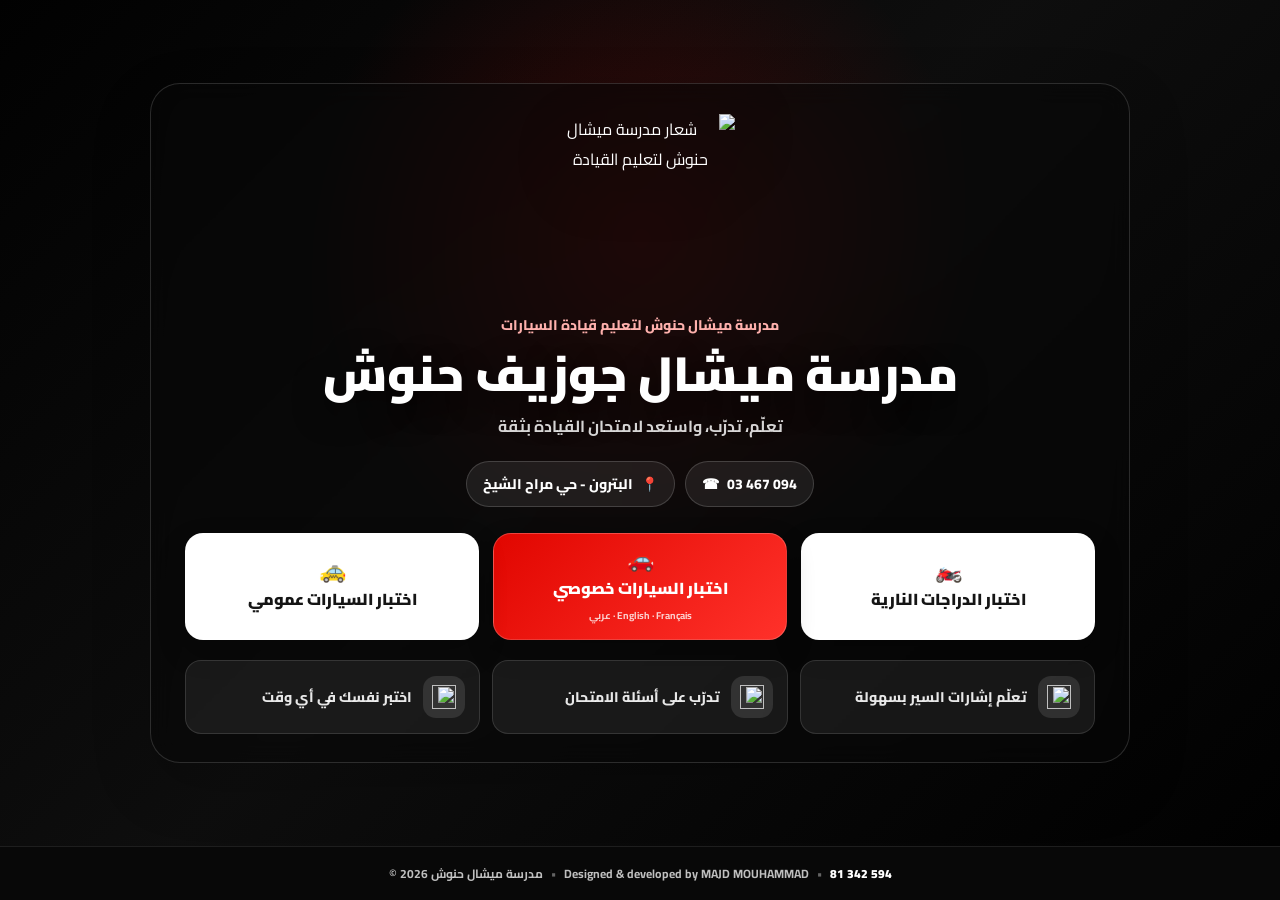
==== index.html @ b0ae80e6 "Add files via upload" ====
<!doctype html>
<html lang="ar" dir="rtl">
<head>
  <meta charset="utf-8" />
  <meta name="viewport" content="width=device-width, initial-scale=1" />
  <meta name="format-detection" content="telephone=no" />
  <meta name="theme-color" content="#090909" />
  <meta name="description" content="مدرسة ميشال جوزيف حنوش لتعليم قيادة السيارات والتحضير لامتحان السوق." />
  <title>مدرسة ميشال جوزيف حنوش</title>
  <link rel="preconnect" href="https://fonts.googleapis.com" />
  <link rel="preconnect" href="https://fonts.gstatic.com" crossorigin />
  <link href="https://fonts.googleapis.com/css2?family=Cairo:wght@400;600;700;800;900&display=swap" rel="stylesheet" />
  <link rel="icon" type="image/png" href="assets/michologo.png" />
  <link rel="stylesheet" href="style.css" />
</head>
<body class="landing-body">
  <main class="landing-hero">
    <section class="glass" aria-label="مدرسة ميشال جوزيف حنوش">
      <img class="school-logo" src="assets/michologo.png" alt="شعار مدرسة ميشال حنوش لتعليم القيادة" />

      <p class="brand-kicker">مدرسة ميشال حنوش لتعليم قيادة السيارات</p>
      <h1 class="landing-title">مدرسة ميشال جوزيف حنوش</h1>
      <p class="landing-subtitle">تعلّم، تدرّب، واستعد لامتحان القيادة بثقة</p>

      <div class="contact-row" aria-label="معلومات الاتصال">
        <a class="contact-chip phone-line" href="tel:+9613467094" aria-label="اتصل على 03 467 094">
          <span aria-hidden="true">☎</span>
          <span>03 467 094</span>
        </a>
        <a class="contact-chip" href="https://www.google.com/maps/place/34%C2%B015'18.9%22N+35%C2%B039'46.2%22E/@34.255515,35.6604853,17z/data=!4m4!3m3!8m2!3d34.255249!4d35.6628456?hl=en&entry=ttu&g_ep=EgoyMDI2MDkwMi4wIKXMDSoASAFQAw%3D%3D" target="_blank" rel="noopener noreferrer">
          <span aria-hidden="true">📍</span>
          <span>البترون - حي مراح الشيخ</span>
        </a>
      </div>

      <div class="landing-actions" aria-label="اختبارات القيادة">
        <a class="landing-btn" href="quiz.html">
          <span class="btn-icon" aria-hidden="true">🏍️</span>
          اختبار الدراجات النارية
        </a>
        <a class="landing-btn featured" href="car_quiz.html">
          <span class="btn-icon" aria-hidden="true">🚗</span>
          اختبار السيارات خصوصي
          <span class="btn-note">عربي · English · Français</span>
        </a>
        <a class="landing-btn" href="red_quiz.html">
          <span class="btn-icon" aria-hidden="true">🚕</span>
          اختبار السيارات عمومي
        </a>
      </div>

      <div class="feature-grid">
        <div class="feature-card">
          <div class="feature-badge"><img src="assets/icons/traffic.png" class="feature-icon" alt="" /></div>
          <p class="feature-text">تعلّم إشارات السير بسهولة</p>
        </div>
        <div class="feature-card">
          <div class="feature-badge"><img src="assets/icons/moto-car.png" class="feature-icon" alt="" /></div>
          <p class="feature-text">تدرّب على أسئلة الامتحان</p>
        </div>
        <div class="feature-card">
          <div class="feature-badge"><img src="assets/icons/clock1.png" class="feature-icon" alt="" /></div>
          <p class="feature-text">اختبر نفسك في أي وقت</p>
        </div>
      </div>
    </section>
  </main>

  <footer class="site-footer landing-footer">
    <span>© 2026 مدرسة ميشال حنوش</span>
    <span class="footer-separator">•</span>
    <span>Designed & developed by MAJD MOUHAMMAD</span>
    <span class="footer-separator">•</span>
    <a class="phone-line" href="tel:+96181342594">81 342 594</a>
  </footer>
</body>
</html>
---- style.css ----
:root {
  --bg: #f5f5f5;
  --card: #ffffff;
  --text: #171717;
  --muted: #666666;
  --brand: #e10600;
  --brand-dark: #a90500;
  --brand-soft: #fff1f0;
  --black: #090909;
  --border: #e7e7e7;
  --ok-bg: #e8f8ee;
  --ok-bd: #1e9b52;
  --bad-bg: #fff0f0;
  --bad-bd: #dc3131;
  --shadow: 0 22px 60px rgba(0, 0, 0, .18);
}

* { box-sizing: border-box; }
html { min-height: 100%; -webkit-text-size-adjust: 100%; }
body {
  min-height: 100vh;
  margin: 0;
  display: flex;
  flex-direction: column;
  overflow-x: hidden;
  font-family: "Cairo", Tahoma, Arial, sans-serif;
  color: var(--text);
  background: var(--bg);
}
button, a, .choice {
  touch-action: manipulation;
  -webkit-tap-highlight-color: transparent;
}
a { color: inherit; }
img { max-width: 100%; }
.hidden { display: none !important; }
.phone-line { direction: ltr; unicode-bidi: isolate; }

/* ========================= Landing page ========================= */
.landing-body { background: var(--black); }
.landing-hero {
  position: relative;
  min-height: calc(100vh - 54px);
  display: grid;
  place-items: center;
  padding: 42px 18px;
  color: #fff;
  text-align: center;
  background: url("assets/gem.jpeg") center 38% / cover no-repeat;
  isolation: isolate;
}
.landing-hero::before {
  content: "";
  position: absolute;
  inset: 0;
  z-index: -2;
  background: linear-gradient(135deg, rgba(0,0,0,.88), rgba(18,18,18,.54) 48%, rgba(0,0,0,.9));
}
.landing-hero::after {
  content: "";
  position: absolute;
  inset: 0;
  z-index: -1;
  background: radial-gradient(circle at 50% 28%, rgba(225,6,0,.22), transparent 38%);
}
.glass {
  width: min(980px, 100%);
  padding: 30px 34px 28px;
  border: 1px solid rgba(255,255,255,.15);
  border-radius: 30px;
  background: rgba(8,8,8,.56);
  backdrop-filter: blur(12px);
  -webkit-backdrop-filter: blur(12px);
  box-shadow: var(--shadow);
}
.school-logo {
  width: clamp(126px, 18vw, 190px);
  aspect-ratio: 1;
  object-fit: contain;
  display: block;
  margin: 0 auto 8px;
  filter: drop-shadow(0 14px 28px rgba(0,0,0,.5));
}
.brand-kicker {
  margin: 3px 0 5px;
  font-size: 14px;
  font-weight: 800;
  color: #ffb1ad;
}
.landing-title {
  margin: 0;
  font-size: clamp(30px, 5vw, 48px);
  line-height: 1.25;
  font-weight: 900;
  text-shadow: 0 10px 30px rgba(0,0,0,.55);
}
.landing-subtitle {
  margin: 8px auto 0;
  max-width: 610px;
  color: rgba(255,255,255,.83);
  font-size: 16px;
  font-weight: 700;
}
.contact-row {
  display: flex;
  flex-wrap: wrap;
  justify-content: center;
  gap: 10px;
  margin-top: 20px;
}
.contact-chip {
  display: inline-flex;
  align-items: center;
  gap: 8px;
  min-height: 42px;
  padding: 9px 16px;
  border: 1px solid rgba(255,255,255,.16);
  border-radius: 999px;
  background: rgba(255,255,255,.08);
  color: #fff;
  text-decoration: none;
  font-size: 14px;
  font-weight: 800;
  transition: transform .18s ease, background .18s ease, border-color .18s ease;
}
.contact-chip:hover {
  transform: translateY(-2px);
  background: rgba(255,255,255,.14);
  border-color: rgba(255,255,255,.28);
}
.landing-actions {
  display: grid;
  grid-template-columns: repeat(3, minmax(0, 1fr));
  gap: 14px;
  margin-top: 26px;
}
.landing-btn {
  min-height: 78px;
  padding: 14px 16px;
  display: flex;
  flex-direction: column;
  align-items: center;
  justify-content: center;
  gap: 3px;
  border: 1px solid rgba(255,255,255,.14);
  border-radius: 18px;
  background: #fff;
  color: #151515;
  text-decoration: none;
  font-weight: 900;
  box-shadow: 0 12px 28px rgba(0,0,0,.24);
  transition: transform .18s ease, box-shadow .18s ease, border-color .18s ease;
}
.landing-btn.featured {
  color: #fff;
  background: linear-gradient(135deg, var(--brand), #ff312a);
  border-color: rgba(255,255,255,.2);
}
.landing-btn:hover {
  transform: translateY(-3px);
  box-shadow: 0 18px 34px rgba(0,0,0,.32);
  border-color: rgba(225,6,0,.45);
}
.btn-icon { font-size: 22px; line-height: 1; }
.btn-note { font-size: 10px; font-weight: 700; opacity: .78; direction: ltr; }
.feature-grid {
  display: grid;
  grid-template-columns: repeat(3, minmax(0, 1fr));
  gap: 12px;
  margin-top: 20px;
}
.feature-card {
  min-height: 74px;
  display: flex;
  align-items: center;
  gap: 11px;
  padding: 12px 14px;
  text-align: right;
  border: 1px solid rgba(255,255,255,.12);
  border-radius: 16px;
  background: rgba(255,255,255,.07);
}
.feature-badge {
  flex: 0 0 42px;
  width: 42px;
  height: 42px;
  display: grid;
  place-items: center;
  border-radius: 13px;
  background: rgba(255,255,255,.11);
}
.feature-icon { width: 24px; height: 24px; object-fit: contain; }
.feature-text { margin: 0; color: rgba(255,255,255,.9); font-size: 14px; font-weight: 800; }

/* ========================= Shared footer ========================= */
.site-footer {
  min-height: 54px;
  display: flex;
  flex-wrap: wrap;
  align-items: center;
  justify-content: center;
  gap: 8px;
  padding: 12px 18px;
  direction: ltr;
  text-align: center;
  font-size: 12px;
  font-weight: 700;
  color: #777;
  background: #fff;
  border-top: 1px solid #ececec;
}
.site-footer a { text-decoration: none; font-weight: 900; color: var(--brand-dark); }
.landing-footer { color: rgba(255,255,255,.74); background: #080808; border-top-color: #1e1e1e; }
.landing-footer a { color: #fff; }
.footer-separator { opacity: .5; }

/* ========================= Quiz pages ========================= */
.page {
  flex: 1;
  width: 100%;
  display: flex;
  align-items: flex-start;
  justify-content: center;
  padding: 24px 16px 32px;
  background:
    radial-gradient(circle at top right, rgba(225,6,0,.08), transparent 28%),
    linear-gradient(180deg, #fafafa, #f2f2f2);
}
.card {
  width: min(780px, 100%);
  padding: 24px;
  border: 1px solid #ededed;
  border-radius: 24px;
  background: var(--card);
  box-shadow: 0 18px 55px rgba(0,0,0,.09);
}
.quiz-brand {
  display: flex;
  align-items: center;
  justify-content: center;
  gap: 12px;
  margin: 0 auto 20px;
  padding-bottom: 16px;
  border-bottom: 1px solid var(--border);
}
.quiz-brand-logo {
  width: 66px;
  height: 66px;
  object-fit: contain;
  border-radius: 50%;
  background: #090909;
}
.quiz-brand-name {
  margin: 0;
  font-size: 16px;
  line-height: 1.45;
  font-weight: 900;
  color: var(--black);
}
.title {
  margin: 0;
  text-align: center;
  color: var(--brand-dark);
  font-size: 40px;
  font-weight: 900;
}
.title.small { font-size: 29px; }
.sub { margin-top: 5px; text-align: center; font-size: 16px; font-weight: 800; color: var(--text); }
.user-phone { direction: ltr; unicode-bidi: isolate; color: var(--muted); }
.counter-top { margin: 16px 0 7px; text-align: center; color: var(--brand-dark); font-weight: 900; }
.progress { height: 9px; margin: 0 0 18px; overflow: hidden; border-radius: 999px; background: #f0dedd; }
.progress::after { content: ""; display: block; width: var(--p, 0%); height: 100%; background: linear-gradient(90deg, var(--brand-dark), #ff342e); transition: width .2s ease; }
.qbox { padding: 15px; border: 1px solid #f1d0ce; border-radius: 16px; background: var(--brand-soft); }
.question { font-size: 21px; font-weight: 900; text-align: center; line-height: 1.7; }
.qimg { width: 100%; max-height: 230px; display: block; object-fit: contain; margin: 0 auto 10px; padding: 8px; border: 1px solid #ececec; border-radius: 13px; background: #fff; }
.choices { display: grid; gap: 10px; margin-top: 14px; padding: 12px; border: 1px solid var(--border); border-radius: 16px; background: #fff; }
.choice {
  width: 100%;
  min-height: 50px;
  display: flex;
  align-items: center;
  justify-content: space-between;
  padding: 11px 14px;
  border: 2px solid #e5e5e5;
  border-radius: 13px;
  background: #fff;
  color: var(--text);
  font: inherit;
  font-size: 17px;
  font-weight: 800;
  cursor: pointer;
  text-align: inherit;
  transition: transform .15s ease, border-color .15s ease, background .15s ease;
}
.choice:hover { transform: translateY(-1px); border-color: #d2d2d2; }
.choice.selected { border-color: var(--brand); background: var(--brand); color: #fff; }
.choice.correct { border-color: var(--ok-bd); background: var(--ok-bg); color: #0a6633; }
.choice.wrong { border-color: var(--bad-bd); background: var(--bad-bg); color: #8e1717; }
.feedback { display: none !important; }
.actions, .results-actions { display: flex; gap: 10px; justify-content: space-between; align-items: center; flex-wrap: wrap; margin-top: 16px; }
.results-actions { margin-bottom: 16px; }
.btn {
  min-width: 170px;
  min-height: 48px;
  display: inline-flex;
  align-items: center;
  justify-content: center;
  padding: 12px 20px;
  border: 0;
  border-radius: 999px;
  font: inherit;
  font-size: 15px;
  font-weight: 900;
  cursor: pointer;
  transition: transform .15s ease, filter .15s ease, box-shadow .15s ease;
}
.btn:hover:not(:disabled) { transform: translateY(-1px); filter: brightness(.98); }
.btn-primary { color: #fff; background: linear-gradient(135deg, var(--brand-dark), var(--brand)); box-shadow: 0 8px 20px rgba(225,6,0,.2); }
.btn-secondary { color: #2a2a2a; background: #eeeeee; }
.btn:disabled { opacity: .48; cursor: not-allowed; box-shadow: none; }
.score-box { margin: 14px auto 18px; padding: 20px; text-align: center; border: 1px solid var(--border); border-radius: 17px; background: #fafafa; }
.score-title { color: var(--muted); font-weight: 900; }
.score-value { margin-top: 3px; color: var(--brand-dark); font-size: 38px; font-weight: 900; }
.result-status { margin-top: 8px; font-size: 21px; font-weight: 900; }
.result-status.pass { color: #168243; }
.result-status.fail { color: #c52020; }
.review-list { display: grid; gap: 12px; margin-top: 10px; }
.review-item { padding: 14px; border: 1px solid var(--border); border-radius: 15px; background: #fff; }
.review-q { padding: 12px; border: 1px solid #f1d0ce; border-radius: 13px; background: var(--brand-soft); }
.review-num { margin-bottom: 5px; color: var(--brand-dark); font-weight: 900; }
.review-text { font-weight: 800; line-height: 1.7; }
.review-answers { display: grid; gap: 8px; margin-top: 10px; }
.ans-row { display: flex; gap: 10px; padding: 10px 12px; border: 2px solid transparent; border-radius: 12px; }
.ans-label { min-width: 82px; font-weight: 900; }
.ans-value { font-weight: 800; }
.ans-ok { border-color: var(--ok-bd); background: var(--ok-bg); color: #0a6633; }
.ans-bad { border-color: var(--bad-bd); background: var(--bad-bg); color: #8e1717; }

/* Language selector */
.language-view { text-align: center; }
.language-actions { display: grid; grid-template-columns: repeat(3, 1fr); gap: 12px; max-width: 650px; margin: 26px auto 12px; }
.language-btn { min-width: 0; width: 100%; min-height: 58px; font-size: 17px; }
.language-home-action { justify-content: center; margin-top: 14px; }

html[dir="ltr"] .question,
html[dir="ltr"] .choice,
html[dir="ltr"] .review-text,
html[dir="ltr"] .review-answers { text-align: left; }
html[dir="rtl"] .question,
html[dir="rtl"] .choice,
html[dir="rtl"] .review-text,
html[dir="rtl"] .review-answers { text-align: right; }

@media (max-width: 780px) {
  .landing-hero { padding: 24px 12px; min-height: auto; }
  .glass { padding: 22px 15px 20px; border-radius: 23px; }
  .school-logo { width: 135px; }
  .landing-actions, .feature-grid { grid-template-columns: 1fr; }
  .landing-btn { min-height: 66px; }
  .feature-card { min-height: 62px; }
  .page { padding: 12px 10px 24px; }
  .card { padding: 16px 13px; border-radius: 18px; }
  .quiz-brand { margin-bottom: 14px; }
  .quiz-brand-logo { width: 54px; height: 54px; }
  .quiz-brand-name { font-size: 14px; }
  .title.small { font-size: 23px; }
  .question { font-size: 17px; }
  .choice { font-size: 15px; }
  .actions, .results-actions { display: grid; grid-template-columns: 1fr; }
  .btn { width: 100%; min-width: 0; }
  .language-actions { grid-template-columns: 1fr; max-width: 420px; }
  .site-footer { font-size: 11px; }
}

@media (max-width: 390px) {
  .landing-title { font-size: 28px; }
  .contact-row { display: grid; grid-template-columns: 1fr; }
  .contact-chip { justify-content: center; }
  .qimg { max-height: 190px; }
}

@media (hover: none) {
  .choice:hover, .btn:hover, .landing-btn:hover, .contact-chip:hover { transform: none; }
}
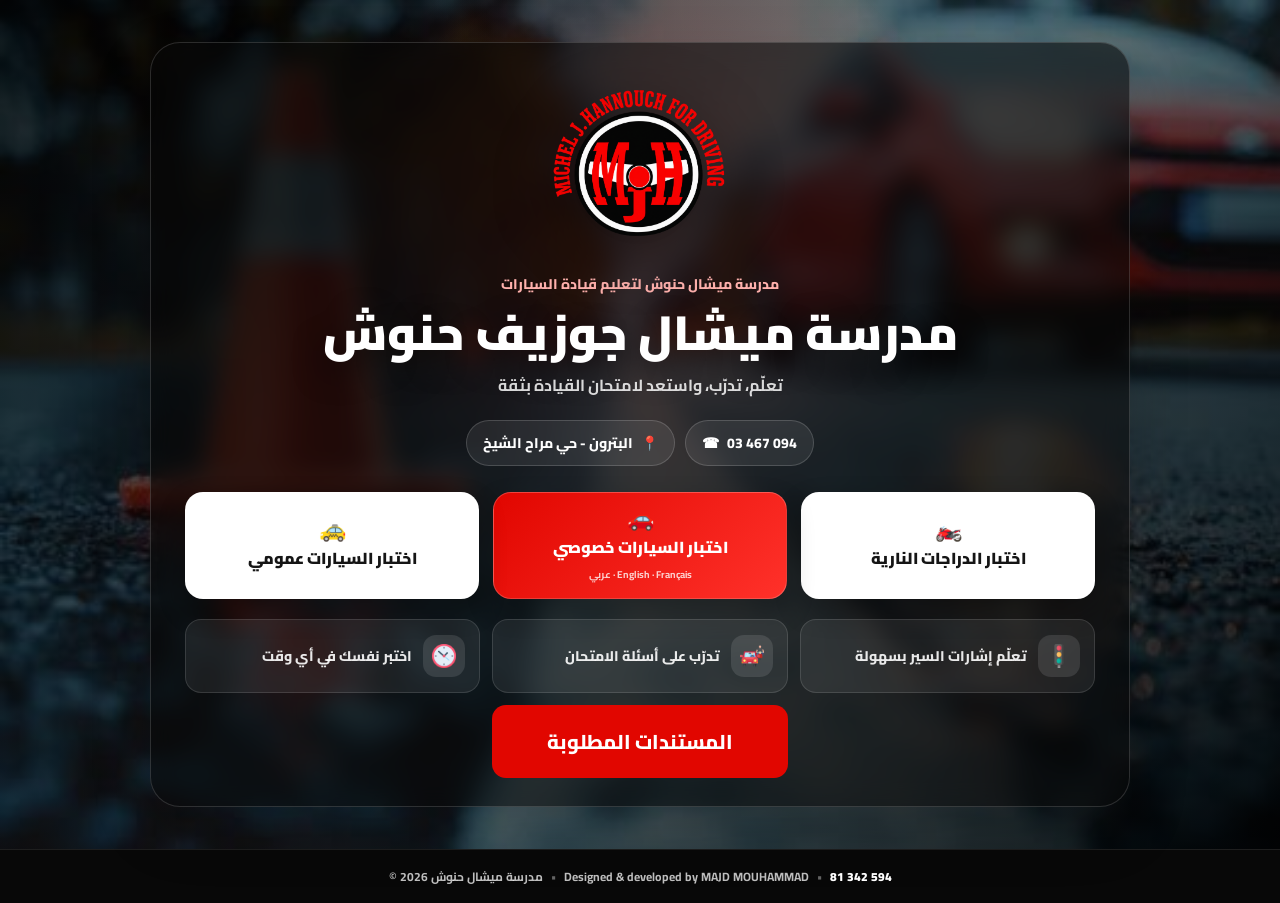
==== commit 18375cbe: "Add files via upload" ====
--- a/index.html
+++ b/index.html
@@ -48,6 +48,7 @@
           اختبار السيارات عمومي
         </a>
       </div>
+      
 
       <div class="feature-grid">
         <div class="feature-card">
@@ -62,6 +63,9 @@
           <div class="feature-badge"><img src="assets/icons/clock1.png" class="feature-icon" alt="" /></div>
           <p class="feature-text">اختبر نفسك في أي وقت</p>
         </div>
+        <a href="documents.html" class="docs-btn">
+  المستندات المطلوبة
+</a>
       </div>
     </section>
   </main>
--- a/style.css
+++ b/style.css
@@ -382,3 +382,52 @@
 @media (hover: none) {
   .choice:hover, .btn:hover, .landing-btn:hover, .contact-chip:hover { transform: none; }
 }
+.docs-btn {
+  grid-column: 2;
+
+  display: block;
+  background: #e10600;
+  color: white;
+  text-decoration: none;
+  text-align: center;
+
+  padding: 18px 30px;
+  border-radius: 14px;
+
+  font-size: 20px;
+  font-weight: 800;
+}
+
+
+.docs-btn:hover {
+  transform: translateY(-2px);
+  background: #b90500;
+}
+
+.documents-page {
+  min-height: 100vh;
+  padding: 30px 20px;
+  text-align: center;
+}
+
+.documents-page h1 {
+  margin: 25px 0;
+  font-size: 32px;
+}
+
+.documents-image {
+  width: 100%;
+  max-width: 900px;
+  height: auto;
+  border-radius: 18px;
+  box-shadow: 0 10px 30px rgba(0,0,0,0.25);
+}
+
+.back-btn {
+  display: inline-block;
+  text-decoration: none;
+  color: #fff;
+  background: #222;
+  padding: 10px 20px;
+  border-radius: 10px;
+}
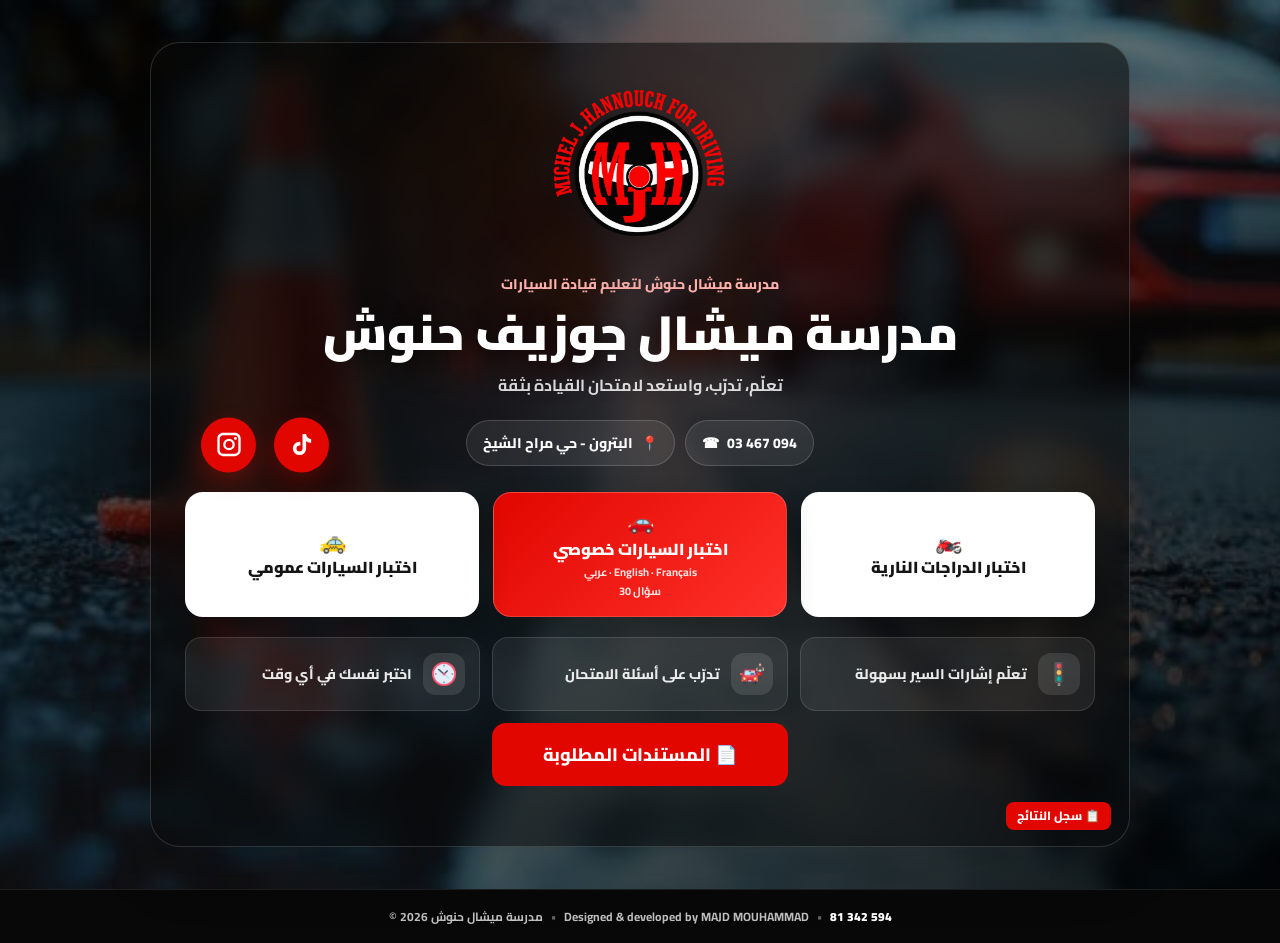
==== commit 73401884: "Add files via upload" ====
--- a/index.html
+++ b/index.html
@@ -1,81 +1,516 @@
 <!doctype html>
 <html lang="ar" dir="rtl">
+
 <head>
+
   <meta charset="utf-8" />
-  <meta name="viewport" content="width=device-width, initial-scale=1" />
-  <meta name="format-detection" content="telephone=no" />
-  <meta name="theme-color" content="#090909" />
-  <meta name="description" content="مدرسة ميشال جوزيف حنوش لتعليم قيادة السيارات والتحضير لامتحان السوق." />
-  <title>مدرسة ميشال جوزيف حنوش</title>
-  <link rel="preconnect" href="https://fonts.googleapis.com" />
-  <link rel="preconnect" href="https://fonts.gstatic.com" crossorigin />
-  <link href="https://fonts.googleapis.com/css2?family=Cairo:wght@400;600;700;800;900&display=swap" rel="stylesheet" />
-  <link rel="icon" type="image/png" href="assets/michologo.png" />
-  <link rel="stylesheet" href="style.css" />
+
+  <meta
+    name="viewport"
+    content="width=device-width, initial-scale=1"
+  />
+
+  <meta
+    name="format-detection"
+    content="telephone=no"
+  />
+
+  <meta
+    name="theme-color"
+    content="#090909"
+  />
+
+  <meta
+    name="description"
+    content="مدرسة ميشال جوزيف حنوش لتعليم قيادة السيارات والتحضير لامتحان السوق."
+  />
+
+  <title>
+    مدرسة ميشال جوزيف حنوش
+  </title>
+
+
+  <!-- GOOGLE FONT -->
+
+  <link
+    rel="preconnect"
+    href="https://fonts.googleapis.com"
+  />
+
+  <link
+    rel="preconnect"
+    href="https://fonts.gstatic.com"
+    crossorigin
+  />
+
+  <link
+    href="https://fonts.googleapis.com/css2?family=Cairo:wght@400;600;700;800;900&display=swap"
+    rel="stylesheet"
+  />
+
+
+  <!-- WEBSITE LOGO -->
+
+  <link
+    rel="icon"
+    type="image/png"
+    href="assets/michologo.png"
+  />
+
+
+  <!-- MAIN CSS -->
+
+  <link
+    rel="stylesheet"
+    href="style.css"
+  />
+
 </head>
+
+
 <body class="landing-body">
+
+
+  <!-- ========================================= -->
+  <!-- MAIN PAGE -->
+  <!-- ========================================= -->
+
   <main class="landing-hero">
-    <section class="glass" aria-label="مدرسة ميشال جوزيف حنوش">
-      <img class="school-logo" src="assets/michologo.png" alt="شعار مدرسة ميشال حنوش لتعليم القيادة" />
-
-      <p class="brand-kicker">مدرسة ميشال حنوش لتعليم قيادة السيارات</p>
-      <h1 class="landing-title">مدرسة ميشال جوزيف حنوش</h1>
-      <p class="landing-subtitle">تعلّم، تدرّب، واستعد لامتحان القيادة بثقة</p>
-
-      <div class="contact-row" aria-label="معلومات الاتصال">
-        <a class="contact-chip phone-line" href="tel:+9613467094" aria-label="اتصل على 03 467 094">
-          <span aria-hidden="true">☎</span>
-          <span>03 467 094</span>
-        </a>
-        <a class="contact-chip" href="https://www.google.com/maps/place/34%C2%B015'18.9%22N+35%C2%B039'46.2%22E/@34.255515,35.6604853,17z/data=!4m4!3m3!8m2!3d34.255249!4d35.6628456?hl=en&entry=ttu&g_ep=EgoyMDI2MDkwMi4wIKXMDSoASAFQAw%3D%3D" target="_blank" rel="noopener noreferrer">
-          <span aria-hidden="true">📍</span>
-          <span>البترون - حي مراح الشيخ</span>
-        </a>
+
+
+    <section
+      class="glass"
+      aria-label="مدرسة ميشال جوزيف حنوش"
+    >
+
+
+
+      <!-- ===================================== -->
+      <!-- SCHOOL LOGO -->
+      <!-- ===================================== -->
+
+      <img
+        class="school-logo"
+        src="assets/michologo.png"
+        alt="شعار مدرسة ميشال حنوش لتعليم القيادة"
+      />
+
+
+
+      <!-- ===================================== -->
+      <!-- SOCIAL MEDIA -->
+      <!-- ===================================== -->
+
+      <div class="social-links">
+
+
+        <!-- INSTAGRAM -->
+
+        <a
+          href="https://www.instagram.com/michelhannouch_driving_school?stkn=MThzY3VxeHUxZDRkMA=="
+          target="_blank"
+          rel="noopener noreferrer"
+          class="social-icon"
+          aria-label="Instagram"
+        >
+
+          <svg
+            viewBox="0 0 24 24"
+            aria-hidden="true"
+          >
+
+            <path
+              fill="currentColor"
+              d="M7 2C4.24 2 2 4.24 2 7v10c0 2.76 2.24 5 5 5h10c2.76 0 5-2.24 5-5V7c0-2.76-2.24-5-5-5H7zm10 2c1.66 0 3 1.34 3 3v10c0 1.66-1.34 3-3 3H7c-1.66 0-3-1.34-3-3V7c0-1.66 1.34-3 3-3h10zm-5 3a5 5 0 100 10 5 5 0 000-10zm0 2a3 3 0 110 6 3 3 0 010-6zm5.5-3.5a1.25 1.25 0 100 2.5 1.25 1.25 0 000-2.5z"
+            />
+
+          </svg>
+
+        </a>
+
+
+        <!-- TIKTOK -->
+
+        <a
+          href="https://www.tiktok.com/@michelhannouch4?_r=1&_t=ZS-99Z9Zf9BLDs"
+          target="_blank"
+          rel="noopener noreferrer"
+          class="social-icon"
+          aria-label="TikTok"
+        >
+
+          <svg
+            viewBox="0 0 24 24"
+            aria-hidden="true"
+          >
+
+            <path
+              fill="currentColor"
+              d="M16.6 5.82A4.28 4.28 0 0115.54 3h-3.09v12.4a2.59 2.59 0 11-2.59-2.59c.27 0 .53.04.77.12V9.78a5.7 5.7 0 00-.77-.05 5.68 5.68 0 105.68 5.67V9.11a7.35 7.35 0 004.3 1.38V7.4a4.3 4.3 0 01-3.24-1.58z"
+            />
+
+          </svg>
+
+        </a>
+
+
       </div>
 
-      <div class="landing-actions" aria-label="اختبارات القيادة">
-        <a class="landing-btn" href="quiz.html">
-          <span class="btn-icon" aria-hidden="true">🏍️</span>
-          اختبار الدراجات النارية
-        </a>
-        <a class="landing-btn featured" href="car_quiz.html">
-          <span class="btn-icon" aria-hidden="true">🚗</span>
-          اختبار السيارات خصوصي
-          <span class="btn-note">عربي · English · Français</span>
-        </a>
-        <a class="landing-btn" href="red_quiz.html">
-          <span class="btn-icon" aria-hidden="true">🚕</span>
-          اختبار السيارات عمومي
-        </a>
+
+
+      <!-- ===================================== -->
+      <!-- SCHOOL INFORMATION -->
+      <!-- ===================================== -->
+
+      <p class="brand-kicker">
+
+        مدرسة ميشال حنوش لتعليم قيادة السيارات
+
+      </p>
+
+
+      <h1 class="landing-title">
+
+        مدرسة ميشال جوزيف حنوش
+
+      </h1>
+
+
+      <p class="landing-subtitle">
+
+        تعلّم، تدرّب، واستعد لامتحان القيادة بثقة
+
+      </p>
+
+
+
+      <!-- ===================================== -->
+      <!-- CONTACT INFORMATION -->
+      <!-- ===================================== -->
+
+      <div
+        class="contact-row"
+        aria-label="معلومات الاتصال"
+      >
+
+
+        <!-- PHONE -->
+
+        <a
+          class="contact-chip phone-line"
+          href="tel:+9613467094"
+          aria-label="اتصل على 03 467 094"
+        >
+
+          <span aria-hidden="true">
+            ☎
+          </span>
+
+          <span>
+            03 467 094
+          </span>
+
+        </a>
+
+
+
+        <!-- LOCATION -->
+
+        <a
+          class="contact-chip"
+          href="https://www.google.com/maps/place/34%C2%B015'18.9%22N+35%C2%B039'46.2%22E/@34.255515,35.6604853,17z/data=!4m4!3m3!8m2!3d34.255249!4d35.6628456?hl=en&entry=ttu&g_ep=EgoyMDI2MDkwMi4wIKXMDSoASAFQAw%3D%3D"
+          target="_blank"
+          rel="noopener noreferrer"
+        >
+
+          <span aria-hidden="true">
+            📍
+          </span>
+
+          <span>
+            البترون - حي مراح الشيخ
+          </span>
+
+        </a>
+
+
       </div>
-      
+
+
+
+      <!-- ===================================== -->
+      <!-- DRIVING TESTS -->
+      <!-- ===================================== -->
+
+      <div
+        class="landing-actions"
+        aria-label="اختبارات القيادة"
+      >
+
+
+
+        <!-- ================================= -->
+        <!-- MOTORCYCLE TEST -->
+        <!-- ================================= -->
+
+        <a
+          class="landing-btn"
+          href="quiz.html"
+        >
+
+          <span
+            class="btn-icon"
+            aria-hidden="true"
+          >
+            🏍️
+          </span>
+
+          <span>
+            اختبار الدراجات النارية
+          </span>
+
+        </a>
+
+
+
+        <!-- ================================= -->
+        <!-- PRIVATE CAR TEST -->
+        <!-- ================================= -->
+
+        <a
+          class="landing-btn featured"
+          href="car_quiz.html"
+        >
+
+
+          <span
+            class="btn-icon"
+            aria-hidden="true"
+          >
+            🚗
+          </span>
+
+
+          <span>
+            اختبار السيارات خصوصي
+          </span>
+
+
+          <span class="btn-note">
+            عربي · English · Français
+          </span>
+
+
+          <span class="btn-note">
+            30 سؤال 
+          </span>
+
+
+        </a>
+
+
+
+        <!-- ================================= -->
+        <!-- PUBLIC CAR TEST -->
+        <!-- ================================= -->
+
+        <a
+          class="landing-btn"
+          href="red_quiz.html"
+        >
+
+          <span
+            class="btn-icon"
+            aria-hidden="true"
+          >
+            🚕
+          </span>
+
+          <span>
+            اختبار السيارات عمومي
+          </span>
+
+        </a>
+
+
+      </div>
+
+
+
+      <!-- ===================================== -->
+      <!-- FEATURES -->
+      <!-- ===================================== -->
 
       <div class="feature-grid">
+
+
+
+        <!-- TRAFFIC SIGNS -->
+
         <div class="feature-card">
-          <div class="feature-badge"><img src="assets/icons/traffic.png" class="feature-icon" alt="" /></div>
-          <p class="feature-text">تعلّم إشارات السير بسهولة</p>
+
+          <div class="feature-badge">
+
+            <img
+              src="assets/icons/traffic.png"
+              class="feature-icon"
+              alt=""
+            />
+
+          </div>
+
+
+          <p class="feature-text">
+
+            تعلّم إشارات السير بسهولة
+
+          </p>
+
         </div>
+
+
+
+        <!-- EXAM QUESTIONS -->
+
         <div class="feature-card">
-          <div class="feature-badge"><img src="assets/icons/moto-car.png" class="feature-icon" alt="" /></div>
-          <p class="feature-text">تدرّب على أسئلة الامتحان</p>
+
+          <div class="feature-badge">
+
+            <img
+              src="assets/icons/moto-car.png"
+              class="feature-icon"
+              alt=""
+            />
+
+          </div>
+
+
+          <p class="feature-text">
+
+            تدرّب على أسئلة الامتحان
+
+          </p>
+
         </div>
+
+
+
+        <!-- TIME -->
+
         <div class="feature-card">
-          <div class="feature-badge"><img src="assets/icons/clock1.png" class="feature-icon" alt="" /></div>
-          <p class="feature-text">اختبر نفسك في أي وقت</p>
+
+          <div class="feature-badge">
+
+            <img
+              src="assets/icons/clock1.png"
+              class="feature-icon"
+              alt=""
+            />
+
+          </div>
+
+
+          <p class="feature-text">
+
+            اختبر نفسك في أي وقت
+
+          </p>
+
         </div>
-        <a href="documents.html" class="docs-btn">
-  المستندات المطلوبة
-</a>
+
+
+
+        <!-- ================================= -->
+        <!-- REQUIRED DOCUMENTS -->
+        <!-- ================================= -->
+
+        <a
+          href="documents.html"
+          class="docs-btn"
+        >
+
+          📄 المستندات المطلوبة
+
+        </a>
+
+
       </div>
+
+
+
+      <!-- ===================================== -->
+      <!-- SMALL HISTORY BUTTON -->
+      <!-- BOTTOM RIGHT CORNER -->
+      <!-- ===================================== -->
+
+      <a
+        href="history.html"
+        class="history-small-btn"
+        aria-label="سجل نتائج الاختبارات"
+      >
+
+        📋 سجل النتائج
+
+      </a>
+
+
     </section>
+
+
   </main>
 
-  <footer class="site-footer landing-footer">
-    <span>© 2026 مدرسة ميشال حنوش</span>
-    <span class="footer-separator">•</span>
-    <span>Designed & developed by MAJD MOUHAMMAD</span>
-    <span class="footer-separator">•</span>
-    <a class="phone-line" href="tel:+96181342594">81 342 594</a>
+
+
+  <!-- ========================================= -->
+  <!-- FOOTER -->
+  <!-- ========================================= -->
+
+  <footer
+    class="site-footer landing-footer"
+  >
+
+
+    <span>
+
+      © 2026 مدرسة ميشال حنوش
+
+    </span>
+
+
+    <span class="footer-separator">
+
+      •
+
+    </span>
+
+
+    <span>
+
+      Designed & developed by MAJD MOUHAMMAD
+
+    </span>
+
+
+    <span class="footer-separator">
+
+      •
+
+    </span>
+
+
+    <a
+      class="phone-line"
+      href="tel:+96181342594"
+    >
+
+      81 342 594
+
+    </a>
+
+
   </footer>
+
+
 </body>
-</html>
+
+</html>
--- a/style.css
+++ b/style.css
@@ -1,433 +1,2018 @@
+/* =========================================================
+   MICHEL HANOUCH DRIVING SCHOOL
+   MAIN STYLE.CSS
+========================================================= */
+
+
+/* =========================================================
+   ROOT COLORS
+========================================================= */
+
 :root {
   --bg: #f5f5f5;
   --card: #ffffff;
+
   --text: #171717;
   --muted: #666666;
+
   --brand: #e10600;
   --brand-dark: #a90500;
   --brand-soft: #fff1f0;
+
   --black: #090909;
+
   --border: #e7e7e7;
+
   --ok-bg: #e8f8ee;
   --ok-bd: #1e9b52;
+
   --bad-bg: #fff0f0;
   --bad-bd: #dc3131;
-  --shadow: 0 22px 60px rgba(0, 0, 0, .18);
-}
-
-* { box-sizing: border-box; }
-html { min-height: 100%; -webkit-text-size-adjust: 100%; }
+
+  --shadow:
+    0 22px 60px
+    rgba(0, 0, 0, 0.18);
+}
+
+
+/* =========================================================
+   GENERAL
+========================================================= */
+
+* {
+  box-sizing: border-box;
+}
+
+
+html {
+  min-height: 100%;
+
+  -webkit-text-size-adjust: 100%;
+}
+
+
 body {
   min-height: 100vh;
+
   margin: 0;
+
   display: flex;
+
   flex-direction: column;
+
   overflow-x: hidden;
-  font-family: "Cairo", Tahoma, Arial, sans-serif;
+
+  font-family:
+    "Cairo",
+    Tahoma,
+    Arial,
+    sans-serif;
+
   color: var(--text);
+
   background: var(--bg);
 }
-button, a, .choice {
+
+
+button,
+a,
+.choice {
   touch-action: manipulation;
-  -webkit-tap-highlight-color: transparent;
-}
-a { color: inherit; }
-img { max-width: 100%; }
-.hidden { display: none !important; }
-.phone-line { direction: ltr; unicode-bidi: isolate; }
-
-/* ========================= Landing page ========================= */
-.landing-body { background: var(--black); }
+
+  -webkit-tap-highlight-color:
+    transparent;
+}
+
+
+a {
+  color: inherit;
+}
+
+
+img {
+  max-width: 100%;
+}
+
+
+.hidden {
+  display: none !important;
+}
+
+
+.phone-line {
+  direction: ltr;
+
+  unicode-bidi: isolate;
+}
+
+
+
+/* =========================================================
+   LANDING PAGE
+========================================================= */
+
+.landing-body {
+  background: var(--black);
+}
+
+
 .landing-hero {
   position: relative;
-  min-height: calc(100vh - 54px);
+
+  min-height:
+    calc(100vh - 54px);
+
   display: grid;
+
   place-items: center;
+
   padding: 42px 18px;
-  color: #fff;
+
+  color: #ffffff;
+
   text-align: center;
-  background: url("assets/gem.jpeg") center 38% / cover no-repeat;
+
+  background:
+    url("assets/gem.jpeg")
+    center 38% / cover
+    no-repeat;
+
   isolation: isolate;
 }
+
+
+/* DARK OVERLAY */
+
 .landing-hero::before {
   content: "";
+
   position: absolute;
+
   inset: 0;
+
   z-index: -2;
-  background: linear-gradient(135deg, rgba(0,0,0,.88), rgba(18,18,18,.54) 48%, rgba(0,0,0,.9));
-}
+
+  background:
+    linear-gradient(
+      135deg,
+      rgba(0, 0, 0, 0.88),
+      rgba(18, 18, 18, 0.54) 48%,
+      rgba(0, 0, 0, 0.90)
+    );
+}
+
+
+/* RED LIGHT EFFECT */
+
 .landing-hero::after {
   content: "";
+
   position: absolute;
+
   inset: 0;
+
   z-index: -1;
-  background: radial-gradient(circle at 50% 28%, rgba(225,6,0,.22), transparent 38%);
-}
+
+  background:
+    radial-gradient(
+      circle at 50% 28%,
+      rgba(225, 6, 0, 0.22),
+      transparent 38%
+    );
+}
+
+
+
+/* =========================================================
+   MAIN GLASS BOX
+========================================================= */
+
 .glass {
-  width: min(980px, 100%);
-  padding: 30px 34px 28px;
-  border: 1px solid rgba(255,255,255,.15);
+  position: relative;
+
+  width:
+    min(980px, 100%);
+
+  padding:
+    30px 34px 60px;
+
+  border:
+    1px solid
+    rgba(255, 255, 255, 0.15);
+
   border-radius: 30px;
-  background: rgba(8,8,8,.56);
-  backdrop-filter: blur(12px);
-  -webkit-backdrop-filter: blur(12px);
-  box-shadow: var(--shadow);
-}
+
+  background:
+    rgba(8, 8, 8, 0.56);
+
+  backdrop-filter:
+    blur(12px);
+
+  -webkit-backdrop-filter:
+    blur(12px);
+
+  box-shadow:
+    var(--shadow);
+}
+
+
+
+/* =========================================================
+   SCHOOL LOGO
+========================================================= */
+
 .school-logo {
-  width: clamp(126px, 18vw, 190px);
+  width:
+    clamp(
+      126px,
+      18vw,
+      190px
+    );
+
   aspect-ratio: 1;
+
   object-fit: contain;
+
   display: block;
-  margin: 0 auto 8px;
-  filter: drop-shadow(0 14px 28px rgba(0,0,0,.5));
-}
+
+  margin:
+    0 auto
+    8px;
+
+  filter:
+    drop-shadow(
+      0 14px 28px
+      rgba(0, 0, 0, 0.5)
+    );
+}
+
+
+
+/* =========================================================
+   SCHOOL TEXT
+========================================================= */
+
 .brand-kicker {
-  margin: 3px 0 5px;
+  margin:
+    3px 0
+    5px;
+
   font-size: 14px;
+
   font-weight: 800;
+
   color: #ffb1ad;
 }
+
+
 .landing-title {
   margin: 0;
-  font-size: clamp(30px, 5vw, 48px);
+
+  font-size:
+    clamp(
+      30px,
+      5vw,
+      48px
+    );
+
   line-height: 1.25;
+
   font-weight: 900;
-  text-shadow: 0 10px 30px rgba(0,0,0,.55);
-}
+
+  text-shadow:
+    0 10px 30px
+    rgba(0, 0, 0, 0.55);
+}
+
+
 .landing-subtitle {
-  margin: 8px auto 0;
+  margin:
+    8px auto 0;
+
   max-width: 610px;
-  color: rgba(255,255,255,.83);
+
+  color:
+    rgba(
+      255,
+      255,
+      255,
+      0.83
+    );
+
   font-size: 16px;
+
   font-weight: 700;
 }
+
+
+
+/* =========================================================
+   SOCIAL MEDIA
+========================================================= */
+
+.social-links {
+  position: absolute;
+
+  left: 50px;
+
+  top: 50%;
+
+  transform:
+    translateY(-50%);
+
+  display: flex;
+
+  gap: 18px;
+
+  direction: ltr;
+
+  z-index: 10;
+}
+
+
+.social-icon {
+  width: 55px;
+
+  height: 55px;
+
+  border-radius: 50%;
+
+  display: flex;
+
+  align-items: center;
+
+  justify-content: center;
+
+  background: #e10600;
+
+  color: white;
+
+  text-decoration: none;
+
+  box-shadow:
+    0 8px 22px
+    rgba(225, 6, 0, 0.25);
+
+  transition:
+    transform 0.3s ease,
+    background 0.3s ease;
+}
+
+
+.social-icon svg {
+  width: 28px;
+
+  height: 28px;
+}
+
+
+.social-icon:hover {
+  background:
+    var(--brand-dark);
+
+  transform:
+    scale(1.12);
+}
+
+
+
+/* =========================================================
+   CONTACT
+========================================================= */
+
 .contact-row {
   display: flex;
+
   flex-wrap: wrap;
+
   justify-content: center;
+
   gap: 10px;
+
   margin-top: 20px;
 }
+
+
 .contact-chip {
   display: inline-flex;
+
   align-items: center;
+
   gap: 8px;
+
   min-height: 42px;
-  padding: 9px 16px;
-  border: 1px solid rgba(255,255,255,.16);
-  border-radius: 999px;
-  background: rgba(255,255,255,.08);
-  color: #fff;
+
+  padding:
+    9px 16px;
+
+  border:
+    1px solid
+    rgba(255, 255, 255, 0.16);
+
+  border-radius:
+    999px;
+
+  background:
+    rgba(255, 255, 255, 0.08);
+
+  color: #ffffff;
+
   text-decoration: none;
+
   font-size: 14px;
+
   font-weight: 800;
-  transition: transform .18s ease, background .18s ease, border-color .18s ease;
-}
+
+  transition:
+    transform 0.18s ease,
+    background 0.18s ease,
+    border-color 0.18s ease;
+}
+
+
 .contact-chip:hover {
-  transform: translateY(-2px);
-  background: rgba(255,255,255,.14);
-  border-color: rgba(255,255,255,.28);
-}
+  transform:
+    translateY(-2px);
+
+  background:
+    rgba(255, 255, 255, 0.14);
+
+  border-color:
+    rgba(255, 255, 255, 0.28);
+}
+
+
+
+/* =========================================================
+   TEST BUTTON GRID
+========================================================= */
+
 .landing-actions {
   display: grid;
-  grid-template-columns: repeat(3, minmax(0, 1fr));
+
+  grid-template-columns:
+    repeat(
+      3,
+      minmax(0, 1fr)
+    );
+
   gap: 14px;
+
   margin-top: 26px;
-}
+
+  align-items: stretch;
+}
+
+
+
+/* =========================================================
+   NORMAL TEST BUTTON
+========================================================= */
+
 .landing-btn {
-  min-height: 78px;
-  padding: 14px 16px;
+  min-height: 90px;
+
+  padding:
+    14px 16px;
+
   display: flex;
+
   flex-direction: column;
+
   align-items: center;
+
   justify-content: center;
-  gap: 3px;
-  border: 1px solid rgba(255,255,255,.14);
+
+  gap: 4px;
+
+  border:
+    1px solid
+    rgba(255, 255, 255, 0.14);
+
   border-radius: 18px;
-  background: #fff;
+
+  background: #ffffff;
+
   color: #151515;
+
   text-decoration: none;
+
   font-weight: 900;
-  box-shadow: 0 12px 28px rgba(0,0,0,.24);
-  transition: transform .18s ease, box-shadow .18s ease, border-color .18s ease;
-}
+
+  line-height: 1.4;
+
+  box-shadow:
+    0 12px 28px
+    rgba(0, 0, 0, 0.24);
+
+  transition:
+    transform 0.18s ease,
+    box-shadow 0.18s ease,
+    border-color 0.18s ease;
+}
+
+
+.landing-btn:hover {
+  transform:
+    translateY(-3px);
+
+  box-shadow:
+    0 18px 34px
+    rgba(0, 0, 0, 0.32);
+
+  border-color:
+    rgba(225, 6, 0, 0.45);
+}
+
+
+.btn-icon {
+  display: block;
+
+  margin: 0;
+
+  font-size: 22px;
+
+  line-height: 1;
+}
+
+
+.btn-note {
+  display: block;
+
+  margin: 0;
+
+  font-size: 10px;
+
+  font-weight: 700;
+
+  line-height: 1.3;
+
+  opacity: 0.8;
+
+  direction: ltr;
+}
+
+
+
+/* =========================================================
+   PRIVATE CAR FEATURED BUTTON
+========================================================= */
+
 .landing-btn.featured {
-  color: #fff;
-  background: linear-gradient(135deg, var(--brand), #ff312a);
-  border-color: rgba(255,255,255,.2);
-}
-.landing-btn:hover {
-  transform: translateY(-3px);
-  box-shadow: 0 18px 34px rgba(0,0,0,.32);
-  border-color: rgba(225,6,0,.45);
-}
-.btn-icon { font-size: 22px; line-height: 1; }
-.btn-note { font-size: 10px; font-weight: 700; opacity: .78; direction: ltr; }
+  min-height: 125px;
+
+  padding:
+    12px 18px;
+
+  display: flex;
+
+  flex-direction: column;
+
+  align-items: center;
+
+  justify-content: center;
+
+  gap: 4px;
+
+  color: #ffffff;
+
+  background:
+    linear-gradient(
+      135deg,
+      var(--brand),
+      #ff312a
+    );
+
+  border-color:
+    rgba(255, 255, 255, 0.20);
+
+  line-height: 1.35;
+}
+
+
+.landing-btn.featured > span:not(.btn-icon):not(.btn-note) {
+  display: block;
+
+  font-size: 16px;
+
+  font-weight: 900;
+
+  line-height: 1.4;
+}
+
+
+.landing-btn.featured .btn-icon {
+  margin:
+    0 0 2px;
+
+  font-size: 22px;
+
+  line-height: 1;
+}
+
+
+.landing-btn.featured .btn-note {
+  display: block;
+
+  margin: 0;
+
+  font-size: 11px;
+
+  font-weight: 700;
+
+  line-height: 1.35;
+
+  direction: ltr;
+
+  opacity: 0.88;
+}
+
+
+
+/* =========================================================
+   FEATURE GRID
+========================================================= */
+
 .feature-grid {
   display: grid;
-  grid-template-columns: repeat(3, minmax(0, 1fr));
+
+  grid-template-columns:
+    repeat(
+      3,
+      minmax(0, 1fr)
+    );
+
   gap: 12px;
+
   margin-top: 20px;
 }
+
+
 .feature-card {
   min-height: 74px;
+
   display: flex;
+
   align-items: center;
+
   gap: 11px;
-  padding: 12px 14px;
+
+  padding:
+    12px 14px;
+
   text-align: right;
-  border: 1px solid rgba(255,255,255,.12);
+
+  border:
+    1px solid
+    rgba(255, 255, 255, 0.12);
+
   border-radius: 16px;
-  background: rgba(255,255,255,.07);
-}
+
+  background:
+    rgba(255, 255, 255, 0.07);
+}
+
+
 .feature-badge {
-  flex: 0 0 42px;
+  flex:
+    0 0 42px;
+
   width: 42px;
+
   height: 42px;
+
   display: grid;
+
   place-items: center;
+
   border-radius: 13px;
-  background: rgba(255,255,255,.11);
-}
-.feature-icon { width: 24px; height: 24px; object-fit: contain; }
-.feature-text { margin: 0; color: rgba(255,255,255,.9); font-size: 14px; font-weight: 800; }
-
-/* ========================= Shared footer ========================= */
+
+  background:
+    rgba(255, 255, 255, 0.11);
+}
+
+
+.feature-icon {
+  width: 24px;
+
+  height: 24px;
+
+  object-fit: contain;
+}
+
+
+.feature-text {
+  margin: 0;
+
+  color:
+    rgba(255, 255, 255, 0.90);
+
+  font-size: 14px;
+
+  font-weight: 800;
+}
+
+
+
+/* =========================================================
+   REQUIRED DOCUMENTS BUTTON
+========================================================= */
+
+.docs-btn {
+  grid-column: 2;
+
+  display: block;
+
+  padding:
+    15px 24px;
+
+  border-radius: 14px;
+
+  background:
+    var(--brand);
+
+  color: #ffffff;
+
+  text-decoration: none;
+
+  text-align: center;
+
+  font-size: 18px;
+
+  font-weight: 800;
+
+  transition:
+    transform 0.2s ease,
+    background 0.2s ease;
+}
+
+
+.docs-btn:hover {
+  transform:
+    translateY(-2px);
+
+  background:
+    var(--brand-dark);
+}
+
+
+
+/* =========================================================
+   SMALL TEST HISTORY BUTTON
+========================================================= */
+
+.history-small-btn {
+  position: absolute;
+
+  right: 18px;
+
+  bottom: 16px;
+
+  width: auto;
+
+  display: inline-flex;
+
+  align-items: center;
+
+  justify-content: center;
+
+  gap: 5px;
+
+  padding:
+    7px 11px;
+
+  border-radius: 8px;
+
+  background:
+    var(--brand);
+
+  color: #ffffff;
+
+  text-decoration: none;
+
+  text-align: center;
+
+  font-size: 12px;
+
+  font-weight: 800;
+
+  line-height: 1.2;
+
+  z-index: 10;
+
+  transition:
+    transform 0.2s ease,
+    background 0.2s ease;
+}
+
+
+.history-small-btn:hover {
+  background:
+    var(--brand-dark);
+
+  transform:
+    translateY(-2px);
+}
+
+
+
+/* =========================================================
+   FOOTER
+========================================================= */
+
 .site-footer {
   min-height: 54px;
+
   display: flex;
+
   flex-wrap: wrap;
+
   align-items: center;
+
   justify-content: center;
+
   gap: 8px;
-  padding: 12px 18px;
+
+  padding:
+    12px 18px;
+
   direction: ltr;
+
   text-align: center;
+
   font-size: 12px;
+
   font-weight: 700;
-  color: #777;
-  background: #fff;
-  border-top: 1px solid #ececec;
-}
-.site-footer a { text-decoration: none; font-weight: 900; color: var(--brand-dark); }
-.landing-footer { color: rgba(255,255,255,.74); background: #080808; border-top-color: #1e1e1e; }
-.landing-footer a { color: #fff; }
-.footer-separator { opacity: .5; }
-
-/* ========================= Quiz pages ========================= */
+
+  color: #777777;
+
+  background: #ffffff;
+
+  border-top:
+    1px solid #ececec;
+}
+
+
+.site-footer a {
+  text-decoration: none;
+
+  font-weight: 900;
+
+  color:
+    var(--brand-dark);
+}
+
+
+.landing-footer {
+  color:
+    rgba(
+      255,
+      255,
+      255,
+      0.74
+    );
+
+  background: #080808;
+
+  border-top-color: #1e1e1e;
+}
+
+
+.landing-footer a {
+  color: #ffffff;
+}
+
+
+.footer-separator {
+  opacity: 0.5;
+}
+
+
+
+/* =========================================================
+   QUIZ PAGE
+========================================================= */
+
 .page {
   flex: 1;
+
   width: 100%;
+
   display: flex;
+
   align-items: flex-start;
+
   justify-content: center;
-  padding: 24px 16px 32px;
-  background:
-    radial-gradient(circle at top right, rgba(225,6,0,.08), transparent 28%),
-    linear-gradient(180deg, #fafafa, #f2f2f2);
-}
+
+  padding:
+    24px 16px
+    32px;
+
+  background:
+    radial-gradient(
+      circle at top right,
+      rgba(225, 6, 0, 0.08),
+      transparent 28%
+    ),
+    linear-gradient(
+      180deg,
+      #fafafa,
+      #f2f2f2
+    );
+}
+
+
 .card {
-  width: min(780px, 100%);
+  width:
+    min(780px, 100%);
+
   padding: 24px;
-  border: 1px solid #ededed;
+
+  border:
+    1px solid #ededed;
+
   border-radius: 24px;
-  background: var(--card);
-  box-shadow: 0 18px 55px rgba(0,0,0,.09);
-}
+
+  background:
+    var(--card);
+
+  box-shadow:
+    0 18px 55px
+    rgba(0, 0, 0, 0.09);
+}
+
+
+
+/* =========================================================
+   QUIZ BRAND
+========================================================= */
+
 .quiz-brand {
   display: flex;
+
   align-items: center;
+
   justify-content: center;
+
   gap: 12px;
-  margin: 0 auto 20px;
+
+  margin:
+    0 auto 20px;
+
   padding-bottom: 16px;
-  border-bottom: 1px solid var(--border);
-}
+
+  border-bottom:
+    1px solid
+    var(--border);
+}
+
+
 .quiz-brand-logo {
   width: 66px;
+
   height: 66px;
+
   object-fit: contain;
+
   border-radius: 50%;
+
   background: #090909;
 }
+
+
 .quiz-brand-name {
   margin: 0;
+
   font-size: 16px;
+
   line-height: 1.45;
+
   font-weight: 900;
-  color: var(--black);
-}
+
+  color:
+    var(--black);
+}
+
+
+
+/* =========================================================
+   QUIZ TITLES
+========================================================= */
+
 .title {
   margin: 0;
+
   text-align: center;
-  color: var(--brand-dark);
+
+  color:
+    var(--brand-dark);
+
   font-size: 40px;
+
   font-weight: 900;
 }
-.title.small { font-size: 29px; }
-.sub { margin-top: 5px; text-align: center; font-size: 16px; font-weight: 800; color: var(--text); }
-.user-phone { direction: ltr; unicode-bidi: isolate; color: var(--muted); }
-.counter-top { margin: 16px 0 7px; text-align: center; color: var(--brand-dark); font-weight: 900; }
-.progress { height: 9px; margin: 0 0 18px; overflow: hidden; border-radius: 999px; background: #f0dedd; }
-.progress::after { content: ""; display: block; width: var(--p, 0%); height: 100%; background: linear-gradient(90deg, var(--brand-dark), #ff342e); transition: width .2s ease; }
-.qbox { padding: 15px; border: 1px solid #f1d0ce; border-radius: 16px; background: var(--brand-soft); }
-.question { font-size: 21px; font-weight: 900; text-align: center; line-height: 1.7; }
-.qimg { width: 100%; max-height: 230px; display: block; object-fit: contain; margin: 0 auto 10px; padding: 8px; border: 1px solid #ececec; border-radius: 13px; background: #fff; }
-.choices { display: grid; gap: 10px; margin-top: 14px; padding: 12px; border: 1px solid var(--border); border-radius: 16px; background: #fff; }
+
+
+.title.small {
+  font-size: 29px;
+}
+
+
+.sub {
+  margin-top: 5px;
+
+  text-align: center;
+
+  font-size: 16px;
+
+  font-weight: 800;
+
+  color:
+    var(--text);
+}
+
+
+.user-phone {
+  direction: ltr;
+
+  unicode-bidi: isolate;
+
+  color:
+    var(--muted);
+}
+
+
+
+/* =========================================================
+   15 MINUTE QUIZ TIMER
+========================================================= */
+
+.quiz-timer-container {
+  display: flex;
+
+  align-items: center;
+
+  justify-content: center;
+
+  margin:
+    15px 0 18px;
+}
+
+
+.quiz-timer {
+  min-width: 130px;
+
+  display: flex;
+
+  align-items: center;
+
+  justify-content: center;
+
+  gap: 8px;
+
+  padding:
+    9px 20px;
+
+  border-radius: 999px;
+
+  background:
+    var(--brand);
+
+  color: #ffffff;
+
+  font-size: 21px;
+
+  font-weight: 900;
+
+  box-shadow:
+    0 6px 18px
+    rgba(225, 6, 0, 0.25);
+
+  transition:
+    background 0.2s ease;
+}
+
+
+.quiz-timer-icon {
+  font-size: 20px;
+}
+
+
+#quizTimer {
+  direction: ltr;
+
+  unicode-bidi: isolate;
+
+  font-variant-numeric:
+    tabular-nums;
+}
+
+
+.quiz-timer.warning {
+  background: #f38a00;
+
+  animation:
+    timerPulse 1s infinite;
+}
+
+
+.quiz-timer.danger {
+  background: #b80000;
+
+  animation:
+    timerPulse 0.65s infinite;
+}
+
+
+@keyframes timerPulse {
+
+  0%,
+  100% {
+    transform:
+      scale(1);
+  }
+
+  50% {
+    transform:
+      scale(1.05);
+  }
+
+}
+
+
+
+/* =========================================================
+   QUESTION COUNTER
+========================================================= */
+
+.counter-top {
+  margin:
+    16px 0
+    7px;
+
+  text-align: center;
+
+  color:
+    var(--brand-dark);
+
+  font-weight: 900;
+}
+
+
+
+/* =========================================================
+   PROGRESS BAR
+========================================================= */
+
+.progress {
+  height: 9px;
+
+  margin:
+    0 0
+    18px;
+
+  overflow: hidden;
+
+  border-radius:
+    999px;
+
+  background: #f0dedd;
+}
+
+
+.progress::after {
+  content: "";
+
+  display: block;
+
+  width:
+    var(--p, 0%);
+
+  height: 100%;
+
+  background:
+    linear-gradient(
+      90deg,
+      var(--brand-dark),
+      #ff342e
+    );
+
+  transition:
+    width 0.2s ease;
+}
+
+
+
+/* =========================================================
+   QUESTION BOX
+========================================================= */
+
+.qbox {
+  padding: 15px;
+
+  border:
+    1px solid
+    #f1d0ce;
+
+  border-radius: 16px;
+
+  background:
+    var(--brand-soft);
+}
+
+
+.question {
+  font-size: 21px;
+
+  font-weight: 900;
+
+  text-align: center;
+
+  line-height: 1.7;
+}
+
+
+.qimg {
+  width: 100%;
+
+  max-height: 230px;
+
+  display: block;
+
+  object-fit: contain;
+
+  margin:
+    0 auto
+    10px;
+
+  padding: 8px;
+
+  border:
+    1px solid
+    #ececec;
+
+  border-radius: 13px;
+
+  background: #ffffff;
+}
+
+
+
+/* =========================================================
+   ANSWER CHOICES
+========================================================= */
+
+.choices {
+  display: grid;
+
+  gap: 10px;
+
+  margin-top: 14px;
+
+  padding: 12px;
+
+  border:
+    1px solid
+    var(--border);
+
+  border-radius: 16px;
+
+  background: #ffffff;
+}
+
+
 .choice {
   width: 100%;
+
   min-height: 50px;
+
   display: flex;
+
   align-items: center;
-  justify-content: space-between;
-  padding: 11px 14px;
-  border: 2px solid #e5e5e5;
+
+  justify-content:
+    space-between;
+
+  padding:
+    11px 14px;
+
+  border:
+    2px solid
+    #e5e5e5;
+
   border-radius: 13px;
-  background: #fff;
-  color: var(--text);
+
+  background: #ffffff;
+
+  color:
+    var(--text);
+
   font: inherit;
+
   font-size: 17px;
+
   font-weight: 800;
+
   cursor: pointer;
+
   text-align: inherit;
-  transition: transform .15s ease, border-color .15s ease, background .15s ease;
-}
-.choice:hover { transform: translateY(-1px); border-color: #d2d2d2; }
-.choice.selected { border-color: var(--brand); background: var(--brand); color: #fff; }
-.choice.correct { border-color: var(--ok-bd); background: var(--ok-bg); color: #0a6633; }
-.choice.wrong { border-color: var(--bad-bd); background: var(--bad-bg); color: #8e1717; }
-.feedback { display: none !important; }
-.actions, .results-actions { display: flex; gap: 10px; justify-content: space-between; align-items: center; flex-wrap: wrap; margin-top: 16px; }
-.results-actions { margin-bottom: 16px; }
+
+  transition:
+    transform 0.15s ease,
+    border-color 0.15s ease,
+    background 0.15s ease;
+}
+
+
+.choice:hover {
+  transform:
+    translateY(-1px);
+
+  border-color:
+    #d2d2d2;
+}
+
+
+.choice.selected {
+  border-color:
+    var(--brand);
+
+  background:
+    var(--brand);
+
+  color: #ffffff;
+}
+
+
+.choice.correct {
+  border-color:
+    var(--ok-bd);
+
+  background:
+    var(--ok-bg);
+
+  color: #0a6633;
+}
+
+
+.choice.wrong {
+  border-color:
+    var(--bad-bd);
+
+  background:
+    var(--bad-bg);
+
+  color: #8e1717;
+}
+
+
+
+/* =========================================================
+   FEEDBACK
+========================================================= */
+
+.feedback {
+  display:
+    none !important;
+}
+
+
+
+/* =========================================================
+   QUIZ ACTION BUTTONS
+========================================================= */
+
+.actions,
+.results-actions {
+  display: flex;
+
+  gap: 10px;
+
+  justify-content:
+    space-between;
+
+  align-items: center;
+
+  flex-wrap: wrap;
+
+  margin-top: 16px;
+}
+
+
+.results-actions {
+  margin-bottom: 16px;
+}
+
+
 .btn {
   min-width: 170px;
+
   min-height: 48px;
+
   display: inline-flex;
+
   align-items: center;
+
   justify-content: center;
-  padding: 12px 20px;
+
+  padding:
+    12px 20px;
+
   border: 0;
-  border-radius: 999px;
+
+  border-radius:
+    999px;
+
   font: inherit;
+
   font-size: 15px;
+
   font-weight: 900;
+
   cursor: pointer;
-  transition: transform .15s ease, filter .15s ease, box-shadow .15s ease;
-}
-.btn:hover:not(:disabled) { transform: translateY(-1px); filter: brightness(.98); }
-.btn-primary { color: #fff; background: linear-gradient(135deg, var(--brand-dark), var(--brand)); box-shadow: 0 8px 20px rgba(225,6,0,.2); }
-.btn-secondary { color: #2a2a2a; background: #eeeeee; }
-.btn:disabled { opacity: .48; cursor: not-allowed; box-shadow: none; }
-.score-box { margin: 14px auto 18px; padding: 20px; text-align: center; border: 1px solid var(--border); border-radius: 17px; background: #fafafa; }
-.score-title { color: var(--muted); font-weight: 900; }
-.score-value { margin-top: 3px; color: var(--brand-dark); font-size: 38px; font-weight: 900; }
-.result-status { margin-top: 8px; font-size: 21px; font-weight: 900; }
-.result-status.pass { color: #168243; }
-.result-status.fail { color: #c52020; }
-.review-list { display: grid; gap: 12px; margin-top: 10px; }
-.review-item { padding: 14px; border: 1px solid var(--border); border-radius: 15px; background: #fff; }
-.review-q { padding: 12px; border: 1px solid #f1d0ce; border-radius: 13px; background: var(--brand-soft); }
-.review-num { margin-bottom: 5px; color: var(--brand-dark); font-weight: 900; }
-.review-text { font-weight: 800; line-height: 1.7; }
-.review-answers { display: grid; gap: 8px; margin-top: 10px; }
-.ans-row { display: flex; gap: 10px; padding: 10px 12px; border: 2px solid transparent; border-radius: 12px; }
-.ans-label { min-width: 82px; font-weight: 900; }
-.ans-value { font-weight: 800; }
-.ans-ok { border-color: var(--ok-bd); background: var(--ok-bg); color: #0a6633; }
-.ans-bad { border-color: var(--bad-bd); background: var(--bad-bg); color: #8e1717; }
-
-/* Language selector */
-.language-view { text-align: center; }
-.language-actions { display: grid; grid-template-columns: repeat(3, 1fr); gap: 12px; max-width: 650px; margin: 26px auto 12px; }
-.language-btn { min-width: 0; width: 100%; min-height: 58px; font-size: 17px; }
-.language-home-action { justify-content: center; margin-top: 14px; }
+
+  transition:
+    transform 0.15s ease,
+    filter 0.15s ease,
+    box-shadow 0.15s ease;
+}
+
+
+.btn:hover:not(:disabled) {
+  transform:
+    translateY(-1px);
+
+  filter:
+    brightness(0.98);
+}
+
+
+.btn-primary {
+  color: #ffffff;
+
+  background:
+    linear-gradient(
+      135deg,
+      var(--brand-dark),
+      var(--brand)
+    );
+
+  box-shadow:
+    0 8px 20px
+    rgba(225, 6, 0, 0.20);
+}
+
+
+.btn-secondary {
+  color: #2a2a2a;
+
+  background: #eeeeee;
+}
+
+
+.btn:disabled {
+  opacity: 0.48;
+
+  cursor: not-allowed;
+
+  box-shadow: none;
+}
+
+
+
+/* =========================================================
+   RESULT
+========================================================= */
+
+.score-box {
+  margin:
+    14px auto
+    18px;
+
+  padding: 20px;
+
+  text-align: center;
+
+  border:
+    1px solid
+    var(--border);
+
+  border-radius: 17px;
+
+  background: #fafafa;
+}
+
+
+.score-title {
+  color:
+    var(--muted);
+
+  font-weight: 900;
+}
+
+
+.score-value {
+  margin-top: 3px;
+
+  color:
+    var(--brand-dark);
+
+  font-size: 38px;
+
+  font-weight: 900;
+}
+
+
+.result-status {
+  margin-top: 8px;
+
+  font-size: 21px;
+
+  font-weight: 900;
+}
+
+
+.result-status.pass {
+  color: #168243;
+}
+
+
+.result-status.fail {
+  color: #c52020;
+}
+
+
+
+/* =========================================================
+   REVIEW ANSWERS
+========================================================= */
+
+.review-list {
+  display: grid;
+
+  gap: 12px;
+
+  margin-top: 10px;
+}
+
+
+.review-item {
+  padding: 14px;
+
+  border:
+    1px solid
+    var(--border);
+
+  border-radius: 15px;
+
+  background: #ffffff;
+}
+
+
+.review-q {
+  padding: 12px;
+
+  border:
+    1px solid
+    #f1d0ce;
+
+  border-radius: 13px;
+
+  background:
+    var(--brand-soft);
+}
+
+
+.review-num {
+  margin-bottom: 5px;
+
+  color:
+    var(--brand-dark);
+
+  font-weight: 900;
+}
+
+
+.review-text {
+  font-weight: 800;
+
+  line-height: 1.7;
+}
+
+
+.review-answers {
+  display: grid;
+
+  gap: 8px;
+
+  margin-top: 10px;
+}
+
+
+.ans-row {
+  display: flex;
+
+  gap: 10px;
+
+  padding:
+    10px 12px;
+
+  border:
+    2px solid
+    transparent;
+
+  border-radius: 12px;
+}
+
+
+.ans-label {
+  min-width: 82px;
+
+  font-weight: 900;
+}
+
+
+.ans-value {
+  font-weight: 800;
+}
+
+
+.ans-ok {
+  border-color:
+    var(--ok-bd);
+
+  background:
+    var(--ok-bg);
+
+  color: #0a6633;
+}
+
+
+.ans-bad {
+  border-color:
+    var(--bad-bd);
+
+  background:
+    var(--bad-bg);
+
+  color: #8e1717;
+}
+
+
+
+/* =========================================================
+   LANGUAGE SELECTOR
+========================================================= */
+
+.language-view {
+  text-align: center;
+}
+
+
+.language-actions {
+  display: grid;
+
+  grid-template-columns:
+    repeat(3, 1fr);
+
+  gap: 12px;
+
+  max-width: 650px;
+
+  margin:
+    26px auto
+    12px;
+}
+
+
+.language-btn {
+  min-width: 0;
+
+  width: 100%;
+
+  min-height: 58px;
+
+  font-size: 17px;
+}
+
+
+.language-home-action {
+  justify-content: center;
+
+  margin-top: 14px;
+}
+
+
+
+/* =========================================================
+   TEXT DIRECTION
+========================================================= */
 
 html[dir="ltr"] .question,
 html[dir="ltr"] .choice,
 html[dir="ltr"] .review-text,
-html[dir="ltr"] .review-answers { text-align: left; }
+html[dir="ltr"] .review-answers {
+  text-align: left;
+}
+
+
 html[dir="rtl"] .question,
 html[dir="rtl"] .choice,
 html[dir="rtl"] .review-text,
-html[dir="rtl"] .review-answers { text-align: right; }
-
-@media (max-width: 780px) {
-  .landing-hero { padding: 24px 12px; min-height: auto; }
-  .glass { padding: 22px 15px 20px; border-radius: 23px; }
-  .school-logo { width: 135px; }
-  .landing-actions, .feature-grid { grid-template-columns: 1fr; }
-  .landing-btn { min-height: 66px; }
-  .feature-card { min-height: 62px; }
-  .page { padding: 12px 10px 24px; }
-  .card { padding: 16px 13px; border-radius: 18px; }
-  .quiz-brand { margin-bottom: 14px; }
-  .quiz-brand-logo { width: 54px; height: 54px; }
-  .quiz-brand-name { font-size: 14px; }
-  .title.small { font-size: 23px; }
-  .question { font-size: 17px; }
-  .choice { font-size: 15px; }
-  .actions, .results-actions { display: grid; grid-template-columns: 1fr; }
-  .btn { width: 100%; min-width: 0; }
-  .language-actions { grid-template-columns: 1fr; max-width: 420px; }
-  .site-footer { font-size: 11px; }
-}
-
-@media (max-width: 390px) {
-  .landing-title { font-size: 28px; }
-  .contact-row { display: grid; grid-template-columns: 1fr; }
-  .contact-chip { justify-content: center; }
-  .qimg { max-height: 190px; }
-}
-
-@media (hover: none) {
-  .choice:hover, .btn:hover, .landing-btn:hover, .contact-chip:hover { transform: none; }
-}
-.docs-btn {
-  grid-column: 2;
-
-  display: block;
-  background: #e10600;
-  color: white;
-  text-decoration: none;
-  text-align: center;
-
-  padding: 18px 30px;
-  border-radius: 14px;
-
-  font-size: 20px;
-  font-weight: 800;
-}
-
-
-.docs-btn:hover {
-  transform: translateY(-2px);
-  background: #b90500;
-}
+html[dir="rtl"] .review-answers {
+  text-align: right;
+}
+
+
+
+/* =========================================================
+   DOCUMENTS PAGE
+========================================================= */
 
 .documents-page {
   min-height: 100vh;
-  padding: 30px 20px;
+
+  padding:
+    30px 20px;
+
   text-align: center;
 }
 
+
 .documents-page h1 {
-  margin: 25px 0;
+  margin:
+    25px 0;
+
   font-size: 32px;
 }
+
 
 .documents-image {
   width: 100%;
+
   max-width: 900px;
+
   height: auto;
+
   border-radius: 18px;
-  box-shadow: 0 10px 30px rgba(0,0,0,0.25);
-}
+
+  box-shadow:
+    0 10px 30px
+    rgba(0, 0, 0, 0.25);
+}
+
 
 .back-btn {
   display: inline-block;
+
+  padding:
+    10px 20px;
+
+  border-radius: 10px;
+
+  background: #222222;
+
+  color: #ffffff;
+
   text-decoration: none;
-  color: #fff;
-  background: #222;
-  padding: 10px 20px;
-  border-radius: 10px;
-}
+}
+
+
+
+/* =========================================================
+   TABLET / MOBILE
+========================================================= */
+
+@media (max-width: 780px) {
+
+  .landing-hero {
+    min-height: auto;
+
+    padding:
+      24px 12px;
+  }
+
+
+  .glass {
+    padding:
+      22px 15px
+      58px;
+
+    border-radius: 23px;
+  }
+
+
+  .school-logo {
+    width: 135px;
+  }
+
+
+  /* SOCIAL ICONS MOVE BELOW LOGO */
+
+  .social-links {
+    position: static;
+
+    justify-content: center;
+
+    margin:
+      8px 0 12px;
+
+    transform: none;
+  }
+
+
+  .social-icon {
+    width: 46px;
+
+    height: 46px;
+  }
+
+
+  .social-icon svg {
+    width: 24px;
+
+    height: 24px;
+  }
+
+
+  .landing-actions,
+  .feature-grid {
+    grid-template-columns: 1fr;
+  }
+
+
+  .landing-btn {
+    min-height: 74px;
+  }
+
+
+  .landing-btn.featured {
+    min-height: 118px;
+  }
+
+
+  .feature-card {
+    min-height: 62px;
+  }
+
+
+  /* DOCUMENT BUTTON CENTERED ON MOBILE */
+
+  .docs-btn {
+    grid-column: 1;
+
+    width: 100%;
+
+    max-width: 300px;
+
+    justify-self: center;
+  }
+
+
+  .history-small-btn {
+    right: 12px;
+
+    bottom: 12px;
+
+    padding:
+      6px 9px;
+
+    font-size: 11px;
+  }
+
+
+  .page {
+    padding:
+      12px 10px
+      24px;
+  }
+
+
+  .card {
+    padding:
+      16px 13px;
+
+    border-radius: 18px;
+  }
+
+
+  .quiz-brand {
+    margin-bottom: 14px;
+  }
+
+
+  .quiz-brand-logo {
+    width: 54px;
+
+    height: 54px;
+  }
+
+
+  .quiz-brand-name {
+    font-size: 14px;
+  }
+
+
+  .title.small {
+    font-size: 23px;
+  }
+
+
+  .question {
+    font-size: 17px;
+  }
+
+
+  .choice {
+    font-size: 15px;
+  }
+
+
+  .actions,
+  .results-actions {
+    display: grid;
+
+    grid-template-columns: 1fr;
+  }
+
+
+  .btn {
+    width: 100%;
+
+    min-width: 0;
+  }
+
+
+  .language-actions {
+    grid-template-columns: 1fr;
+
+    max-width: 420px;
+  }
+
+
+  .site-footer {
+    font-size: 11px;
+  }
+
+}
+
+
+
+/* =========================================================
+   SMALL PHONES
+========================================================= */
+
+@media (max-width: 390px) {
+
+  .landing-title {
+    font-size: 28px;
+  }
+
+
+  .contact-row {
+    display: grid;
+
+    grid-template-columns: 1fr;
+  }
+
+
+  .contact-chip {
+    justify-content: center;
+  }
+
+
+  .qimg {
+    max-height: 190px;
+  }
+
+
+  .quiz-timer {
+    min-width: 115px;
+
+    padding:
+      8px 15px;
+
+    font-size: 18px;
+  }
+
+}
+
+
+
+/* =========================================================
+   TOUCH DEVICES
+========================================================= */
+
+@media (hover: none) {
+
+  .choice:hover,
+  .btn:hover,
+  .landing-btn:hover,
+  .contact-chip:hover,
+  .docs-btn:hover,
+  .history-small-btn:hover,
+  .social-icon:hover {
+    transform: none;
+  }
+
+}
